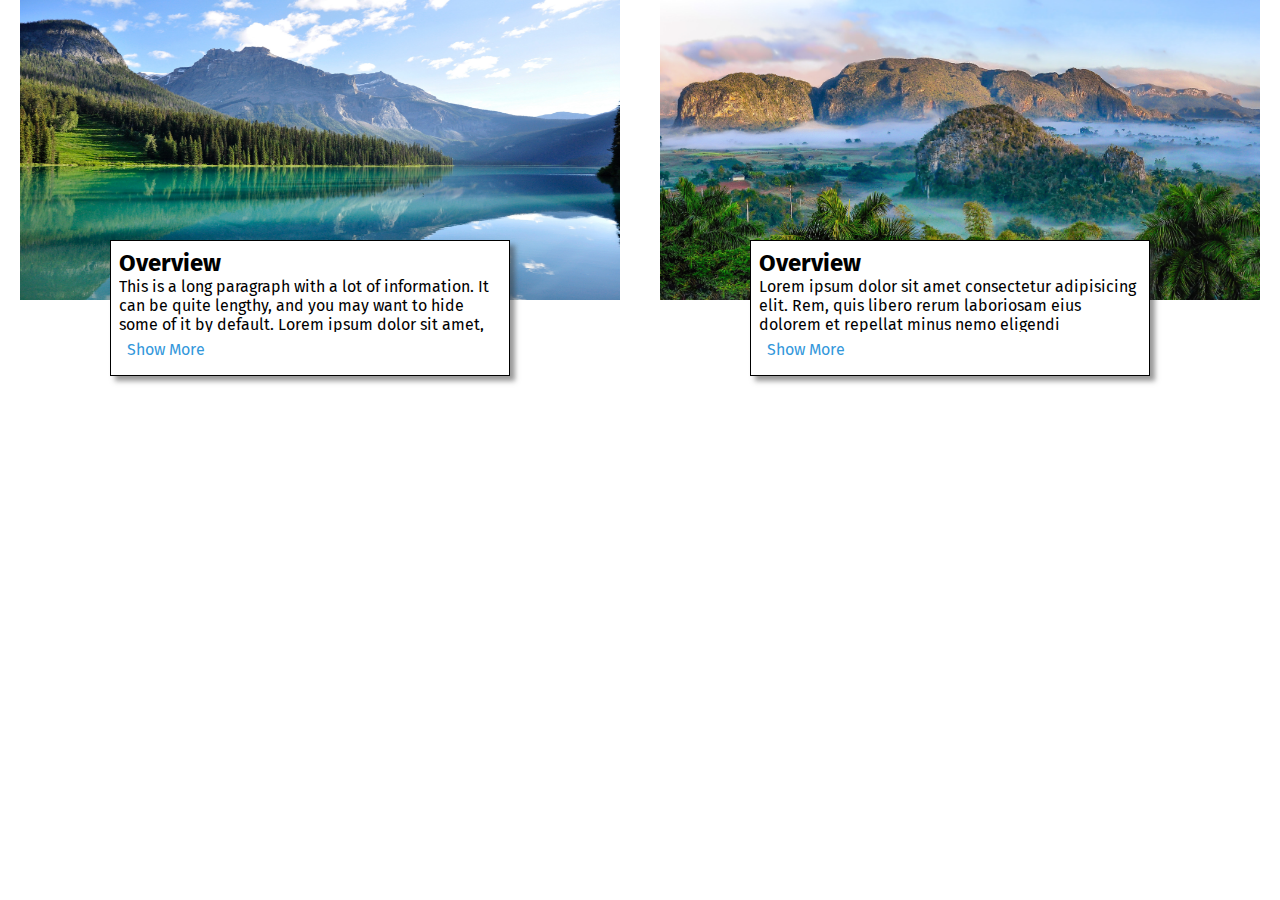
==== task1/task1.html @ 96d9c3aa "first commit" ====
<!DOCTYPE html>
<html>
  <head>
    <meta charset="utf-8" />
    <title>Show more or show less</title>
    <link rel="stylesheet" href="task1.css" />
    <link rel="preconnect" href="https://fonts.googleapis.com" />
    <link rel="preconnect" href="https://fonts.gstatic.com" crossorigin />
    <link
      href="https://fonts.googleapis.com/css2?family=Fira+Sans&display=swap"
      rel="stylesheet"
    />
    <script src="https://ajax.googleapis.com/ajax/libs/jquery/3.6.0/jquery.min.js"></script>
    <script src="task1.js"></script>
  </head>
  <body>
    <div class="news">
      <div class="left-news">
        <img
          src="../asset/clement-fusil-Fpqx6GGXfXs-unsplash.jpg"
          alt="news image"
          width="600px"
          height="300px"
        />
        <div class="news-content">
          <h2>Overview</h2>
          <p class="text">
            This is a long paragraph with a lot of information. It can be quite
            lengthy, and you may want to hide some of it by default.
            <span class="more"
              >Lorem ipsum dolor sit amet, consectetur adipisicing elit. Animi,
              ad sunt! Possimus voluptate in nemo obcaecati vitae similique sit,
              ducimus dignissimos facere! Veritatis iste libero soluta eaque
              cum! Eveniet, dolore? But not everything needs to be shown all at
              once. Here is some additional text that can be hidden.</span
            >
          </p>
          <button class="show-more">Show More</button>
        </div>
      </div>

      <div class="right-news">
        <img
          src="../asset/simon-berger-aZjw7xI3QAA-unsplash.jpg"
          alt="news image"
          width="600px"
          height="300px"
        />
        <div class="news-content">
          <h2>Overview</h2>
          <p class="text">
            Lorem ipsum dolor sit amet consectetur adipisicing elit. Rem, quis
            libero rerum laboriosam eius dolorem et repellat minus nemo eligendi
            <span class="more">
              repellendus eaque. Explicabo et id delectus, alias itaque
              excepturi molestias! Lorem, ipsum dolor sit amet consectetur
              adipisicing elit. Quis dolorem in aliquam. Tenetur fugiat quasi
              excepturi fugit magnam repellat natus. Alias deserunt a ea libero
              enim incidunt quo rem nam.
            </span>
          </p>
          <button class="show-more">Show More</button>
        </div>
      </div>
    </div>
  </body>
</html>
---- task1/task1.css ----
* {
    font-family: 'Fira Sans', sans-serif;
    box-sizing: border-box;
    padding: 0px;
    margin: 0px;
}

.news {
    display: flex;
    justify-content: space-around;
    align-items: end;
}
.text {
    max-height: 55px; /* Set a maximum height to hide overflow */
    overflow: hidden; /* Hide overflow content */
    transition: max-height 0.5s ease-in-out;

}



div .news-content {
    position: absolute;
    border: 1px solid black;
    background-color: white;
    max-width: 400px;
    margin-left: 7%;
    margin-top: -5% ;
    box-shadow: 5px 5px 5px 0px rgba(51, 51, 51, 0.5);
    padding: 8px
}

button{
    background: none;
    border: none;
    padding: 8px;
    font: inherit;
    cursor: pointer;
    color: #3498db;
}
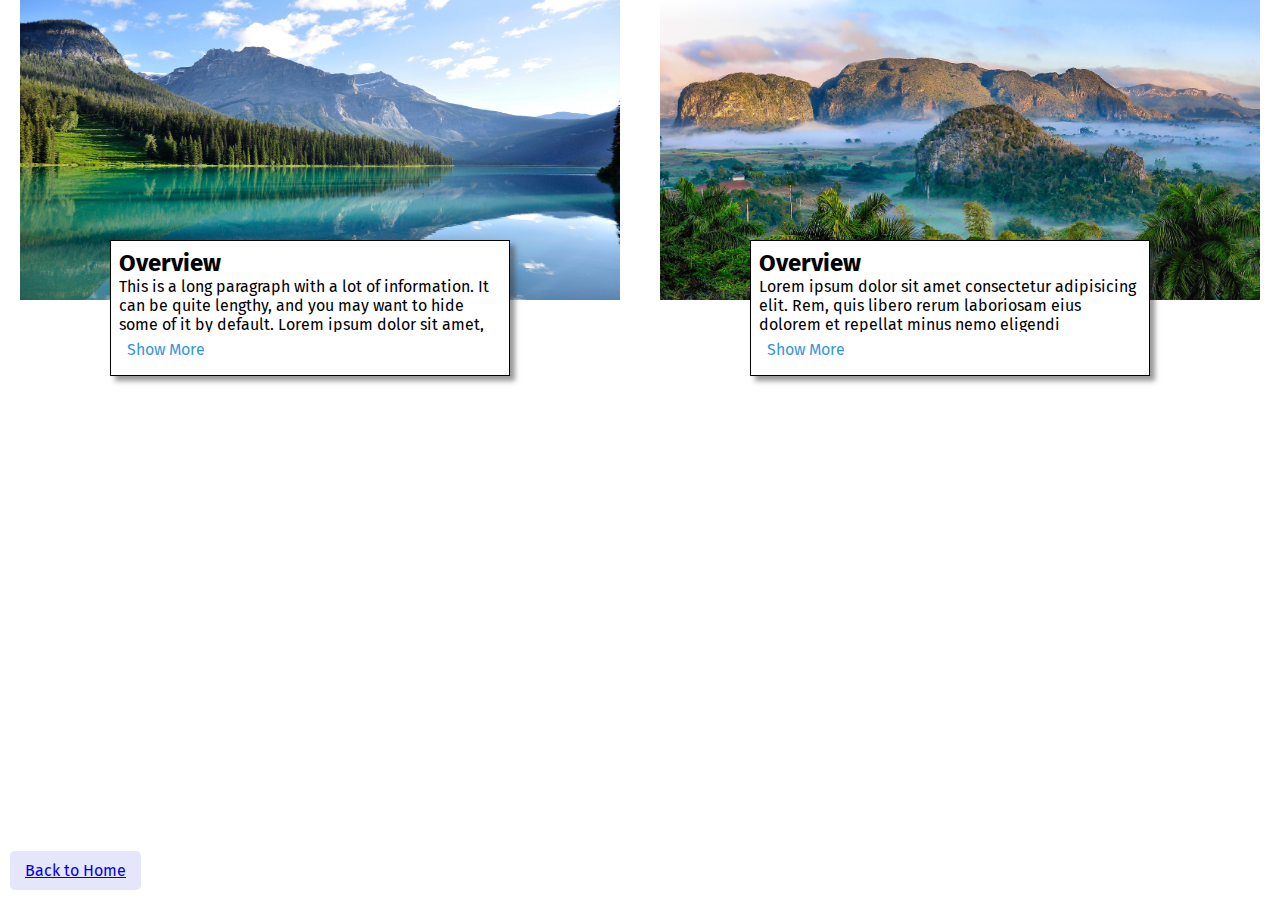
==== commit fec92e66: "fix task 5 flex and add back to home button" ====
--- a/task1/task1.html
+++ b/task1/task1.html
@@ -63,5 +63,8 @@
         </div>
       </div>
     </div>
+    <button type="button" class="back-button">
+      <a href="../index.html"> Back to Home</a>
+    </button>
   </body>
 </html>
--- a/task1/task1.css
+++ b/task1/task1.css
@@ -37,4 +37,21 @@
     font: inherit;
     cursor: pointer;
     color: #3498db;
-}+}
+
+.back-button {
+    position: absolute;
+    bottom  : 10px; /* Adjust as needed to set the top position */
+    left: 10px; /* Adjust as needed to set the left position */
+    padding: 10px 15px; /* Adjust padding as needed */
+    background-color: #e6e6fa;; /* Background color of the button */
+    color: #fff; /* Text color */
+    border: none;
+    border-radius: 5px;
+    cursor: pointer;
+
+  }
+
+  .back-button:hover {
+    background-color: #dadada;
+  }